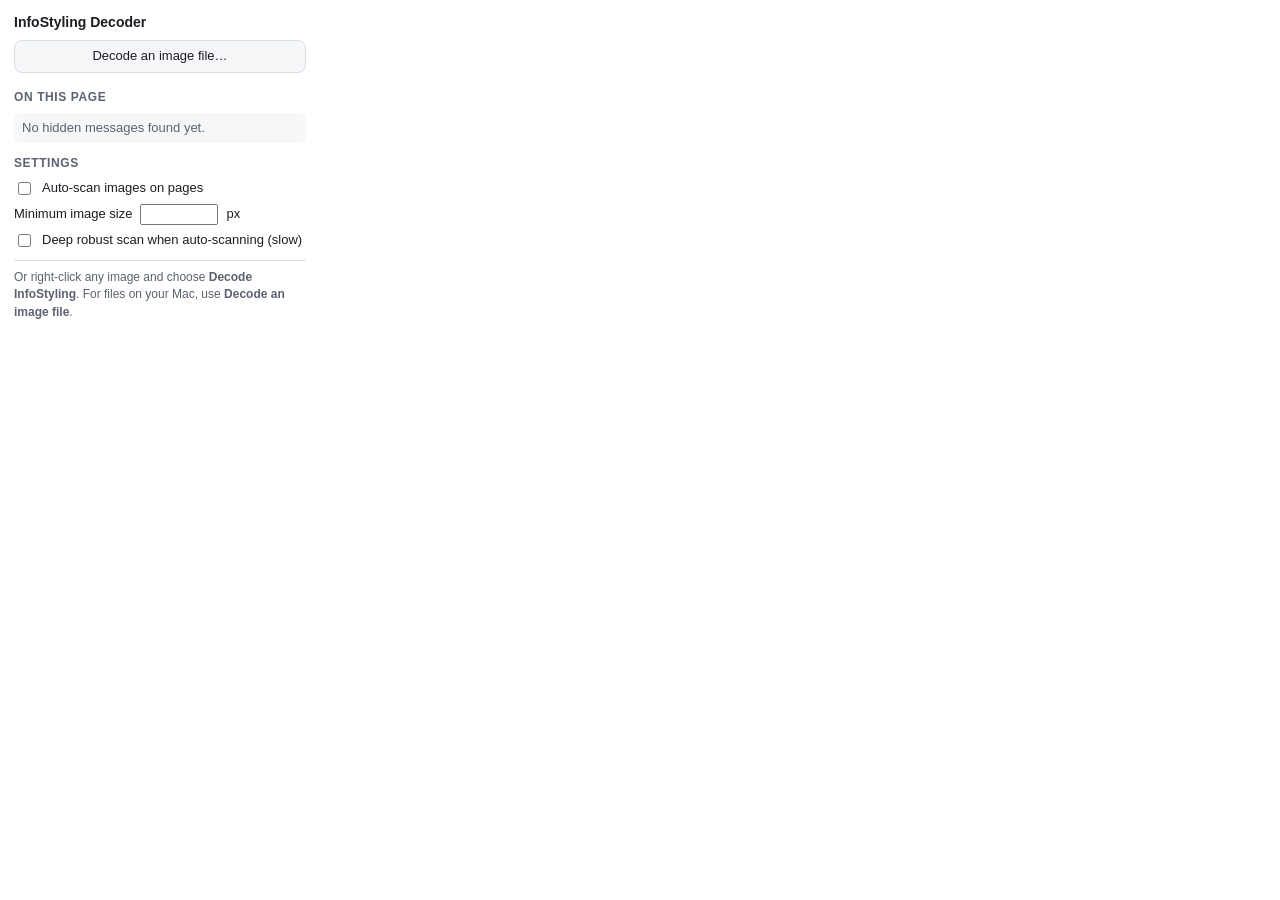
==== InfoStyling_Decoder/popup.html @ ff92c2e1 "InfoStyling: Photoshop plugin v0.13.0 source and Chrome plugin 0.13.0 Co-Authored-By: Claude Opus 5." ====
<!doctype html>
<html><head><meta charset="utf-8"><title>InfoStyling Decoder</title>
<style>
:root{color-scheme:light dark;--bg:#fff;--fg:#1b1d22;--muted:#5b6270;--line:#d9dde4;--card:#f6f7f9;--accent:#1f4fd1}
@media (prefers-color-scheme:dark){:root{--bg:#1f2227;--fg:#e7e9ee;--muted:#a3a9b5;--line:#3a3f48;--card:#2a2e35;--accent:#8fb0ff}}
body{margin:0;width:320px;background:var(--bg);color:var(--fg);font:13px/1.45 -apple-system,BlinkMacSystemFont,"Segoe UI",Roboto,sans-serif}
main{padding:12px 14px}h1{font-size:14px;margin:0 0 8px}h2{font-size:12px;margin:12px 0 6px;color:var(--muted);text-transform:uppercase;letter-spacing:.05em}
label{display:flex;align-items:center;gap:8px;margin:6px 0}
input[type=number]{width:70px}
ul{list-style:none;margin:0;padding:0;display:flex;flex-direction:column;gap:6px;max-height:260px;overflow:auto}
li{background:var(--card);border-radius:8px;padding:6px 8px;cursor:pointer}
li:hover{outline:2px solid var(--accent)}
li b{display:block;font-size:11px;color:var(--accent)}
li span{display:block;white-space:nowrap;overflow:hidden;text-overflow:ellipsis}
.empty{color:var(--muted)}
#decodeFile{width:100%;font:inherit;padding:6px;border-radius:8px;border:1px solid var(--line);background:var(--card);color:var(--fg);cursor:pointer;margin-bottom:4px}
p{color:var(--muted);font-size:12px;margin:10px 0 0;border-top:1px solid var(--line);padding-top:8px}
</style></head>
<body><main>
<h1>InfoStyling Decoder</h1>
<button id="decodeFile">Decode an image file…</button>
<h2>On this page</h2>
<ul id="found"><li class="empty">No hidden messages found yet.</li></ul>
<h2>Settings</h2>
<label><input type="checkbox" id="autoScan"> Auto-scan images on pages</label>
<label>Minimum image size <input type="number" id="minSize" min="32" max="4000" step="16"> px</label>
<label><input type="checkbox" id="deepAuto"> Deep robust scan when auto-scanning (slow)</label>
<p>Or right-click any image and choose <b>Decode InfoStyling</b>. For files on your Mac, use <b>Decode an image file</b>.</p>
</main><script src="popup.js"></script></body></html>
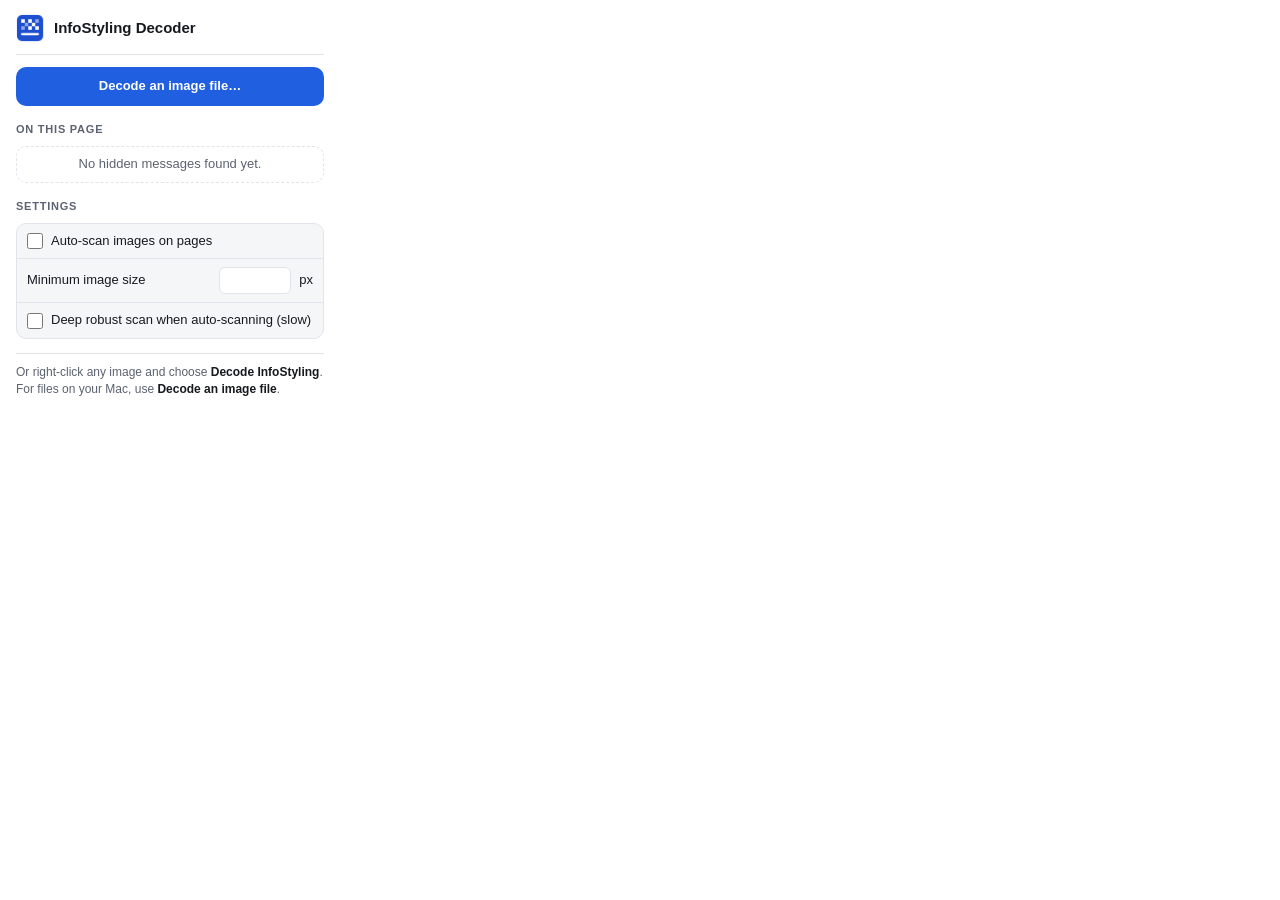
==== commit e2db1552: "Redesign plugin panels (v0.14.0): Photoshop panel, Chrome popup and file page, GIMP dialog Look and " ====
--- a/InfoStyling_Decoder/popup.html
+++ b/InfoStyling_Decoder/popup.html
@@ -1,20 +1,31 @@
 <!doctype html>
 <html><head><meta charset="utf-8"><title>InfoStyling Decoder</title>
 <style>
-:root{color-scheme:light dark;--bg:#fff;--fg:#1b1d22;--muted:#5b6270;--line:#d9dde4;--card:#f6f7f9;--accent:#1f4fd1}
-@media (prefers-color-scheme:dark){:root{--bg:#1f2227;--fg:#e7e9ee;--muted:#a3a9b5;--line:#3a3f48;--card:#2a2e35;--accent:#8fb0ff}}
-body{margin:0;width:320px;background:var(--bg);color:var(--fg);font:13px/1.45 -apple-system,BlinkMacSystemFont,"Segoe UI",Roboto,sans-serif}
-main{padding:12px 14px}h1{font-size:14px;margin:0 0 8px}h2{font-size:12px;margin:12px 0 6px;color:var(--muted);text-transform:uppercase;letter-spacing:.05em}
-label{display:flex;align-items:center;gap:8px;margin:6px 0}
-input[type=number]{width:70px}
+:root{color-scheme:light dark;--bg:#ffffff;--fg:#17191e;--muted:#5b6270;--line:#e1e4ea;--card:#f5f6f8;--accent:#1f5fe0;--accentFg:#ffffff;--accentBg:#e9f0ff}
+@media (prefers-color-scheme:dark){:root{--bg:#1c1e23;--fg:#e9ebf0;--muted:#a3a9b5;--line:#343943;--card:#262a31;--accent:#7aa2ff;--accentFg:#0e1530;--accentBg:#22304f}}
+*{box-sizing:border-box}
+body{margin:0;width:340px;background:var(--bg);color:var(--fg);font:13px/1.45 -apple-system,BlinkMacSystemFont,"Segoe UI",Roboto,sans-serif}
+main{padding:14px 16px 14px}
+h1{display:flex;align-items:center;gap:10px;font-size:15px;font-weight:750;margin:0 0 12px;padding-bottom:12px;border-bottom:1px solid var(--line)}
+h1::before{content:"";width:28px;height:28px;flex:none;background:url(icons/icon32.png) center/contain no-repeat;border-radius:6px}
+h2{font-size:11px;font-weight:700;margin:16px 0 8px;color:var(--muted);text-transform:uppercase;letter-spacing:.07em}
+label{display:flex;align-items:center;gap:8px;margin:0;padding:8px 10px;border-bottom:1px solid var(--line);cursor:pointer}
+label:last-of-type{border-bottom:none}
+.settings{background:var(--card);border:1px solid var(--line);border-radius:10px;overflow:hidden}
+input[type=checkbox]{width:16px;height:16px;accent-color:var(--accent);margin:0}
+input[type=number]{width:72px;margin-left:auto;font:inherit;padding:3px 6px;border:1px solid var(--line);border-radius:6px;background:var(--bg);color:var(--fg)}
 ul{list-style:none;margin:0;padding:0;display:flex;flex-direction:column;gap:6px;max-height:260px;overflow:auto}
-li{background:var(--card);border-radius:8px;padding:6px 8px;cursor:pointer}
-li:hover{outline:2px solid var(--accent)}
-li b{display:block;font-size:11px;color:var(--accent)}
+li{background:var(--card);border:1px solid var(--line);border-radius:10px;padding:8px 10px;cursor:pointer}
+li:hover{border-color:var(--accent);background:var(--accentBg)}
+li b{display:block;font-size:11px;color:var(--accent);text-transform:uppercase;letter-spacing:.04em}
 li span{display:block;white-space:nowrap;overflow:hidden;text-overflow:ellipsis}
-.empty{color:var(--muted)}
-#decodeFile{width:100%;font:inherit;padding:6px;border-radius:8px;border:1px solid var(--line);background:var(--card);color:var(--fg);cursor:pointer;margin-bottom:4px}
-p{color:var(--muted);font-size:12px;margin:10px 0 0;border-top:1px solid var(--line);padding-top:8px}
+li.empty{color:var(--muted);cursor:default;text-align:center;border-style:dashed;background:transparent}
+li.empty:hover{border-color:var(--line);background:transparent}
+#decodeFile{width:100%;font:inherit;font-weight:700;padding:10px;border-radius:10px;border:none;background:var(--accent);color:var(--accentFg);cursor:pointer}
+#decodeFile:hover{filter:brightness(1.08)}
+#decodeFile:focus-visible,li:focus-visible{outline:2px solid var(--accent);outline-offset:2px}
+p{color:var(--muted);font-size:12px;margin:14px 0 0;border-top:1px solid var(--line);padding-top:10px}
+p b{color:var(--fg)}
 </style></head>
 <body><main>
 <h1>InfoStyling Decoder</h1>
@@ -22,8 +33,10 @@
 <h2>On this page</h2>
 <ul id="found"><li class="empty">No hidden messages found yet.</li></ul>
 <h2>Settings</h2>
+<div class="settings">
 <label><input type="checkbox" id="autoScan"> Auto-scan images on pages</label>
 <label>Minimum image size <input type="number" id="minSize" min="32" max="4000" step="16"> px</label>
 <label><input type="checkbox" id="deepAuto"> Deep robust scan when auto-scanning (slow)</label>
+</div>
 <p>Or right-click any image and choose <b>Decode InfoStyling</b>. For files on your Mac, use <b>Decode an image file</b>.</p>
 </main><script src="popup.js"></script></body></html>
